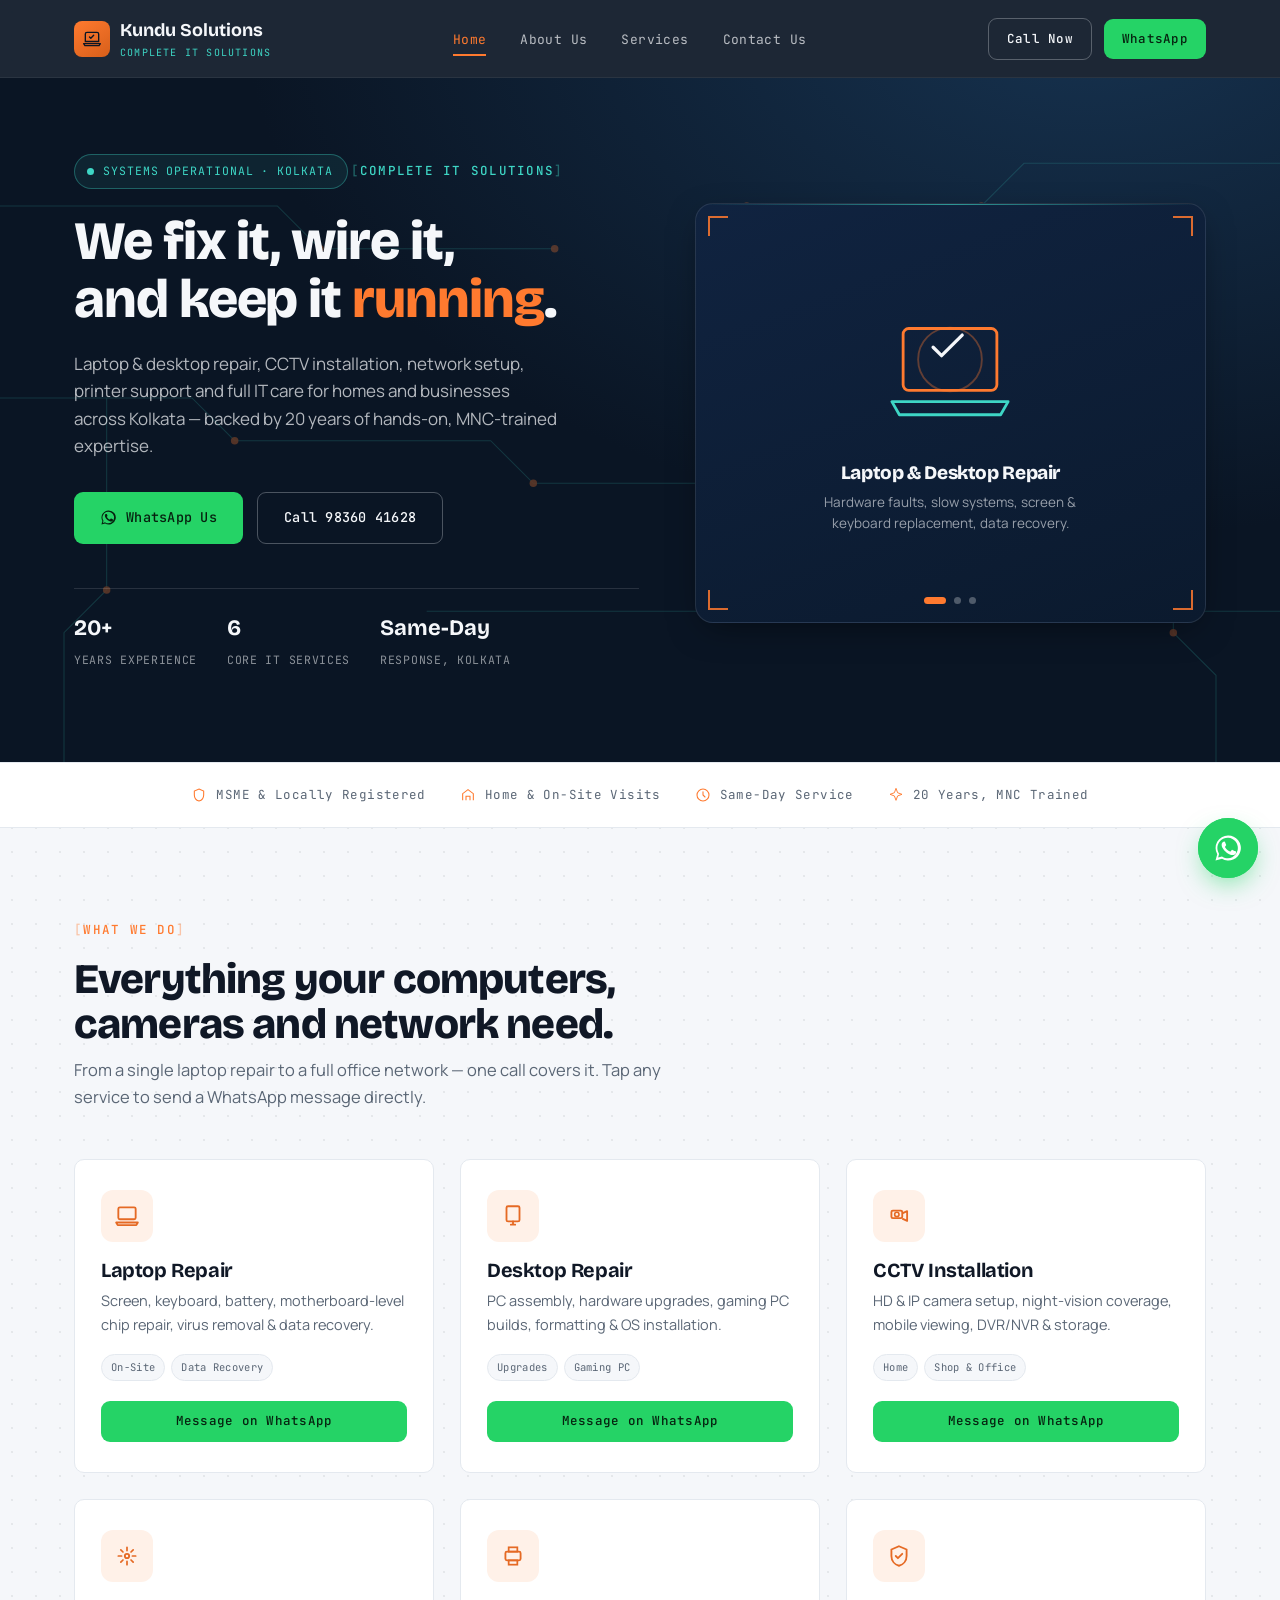
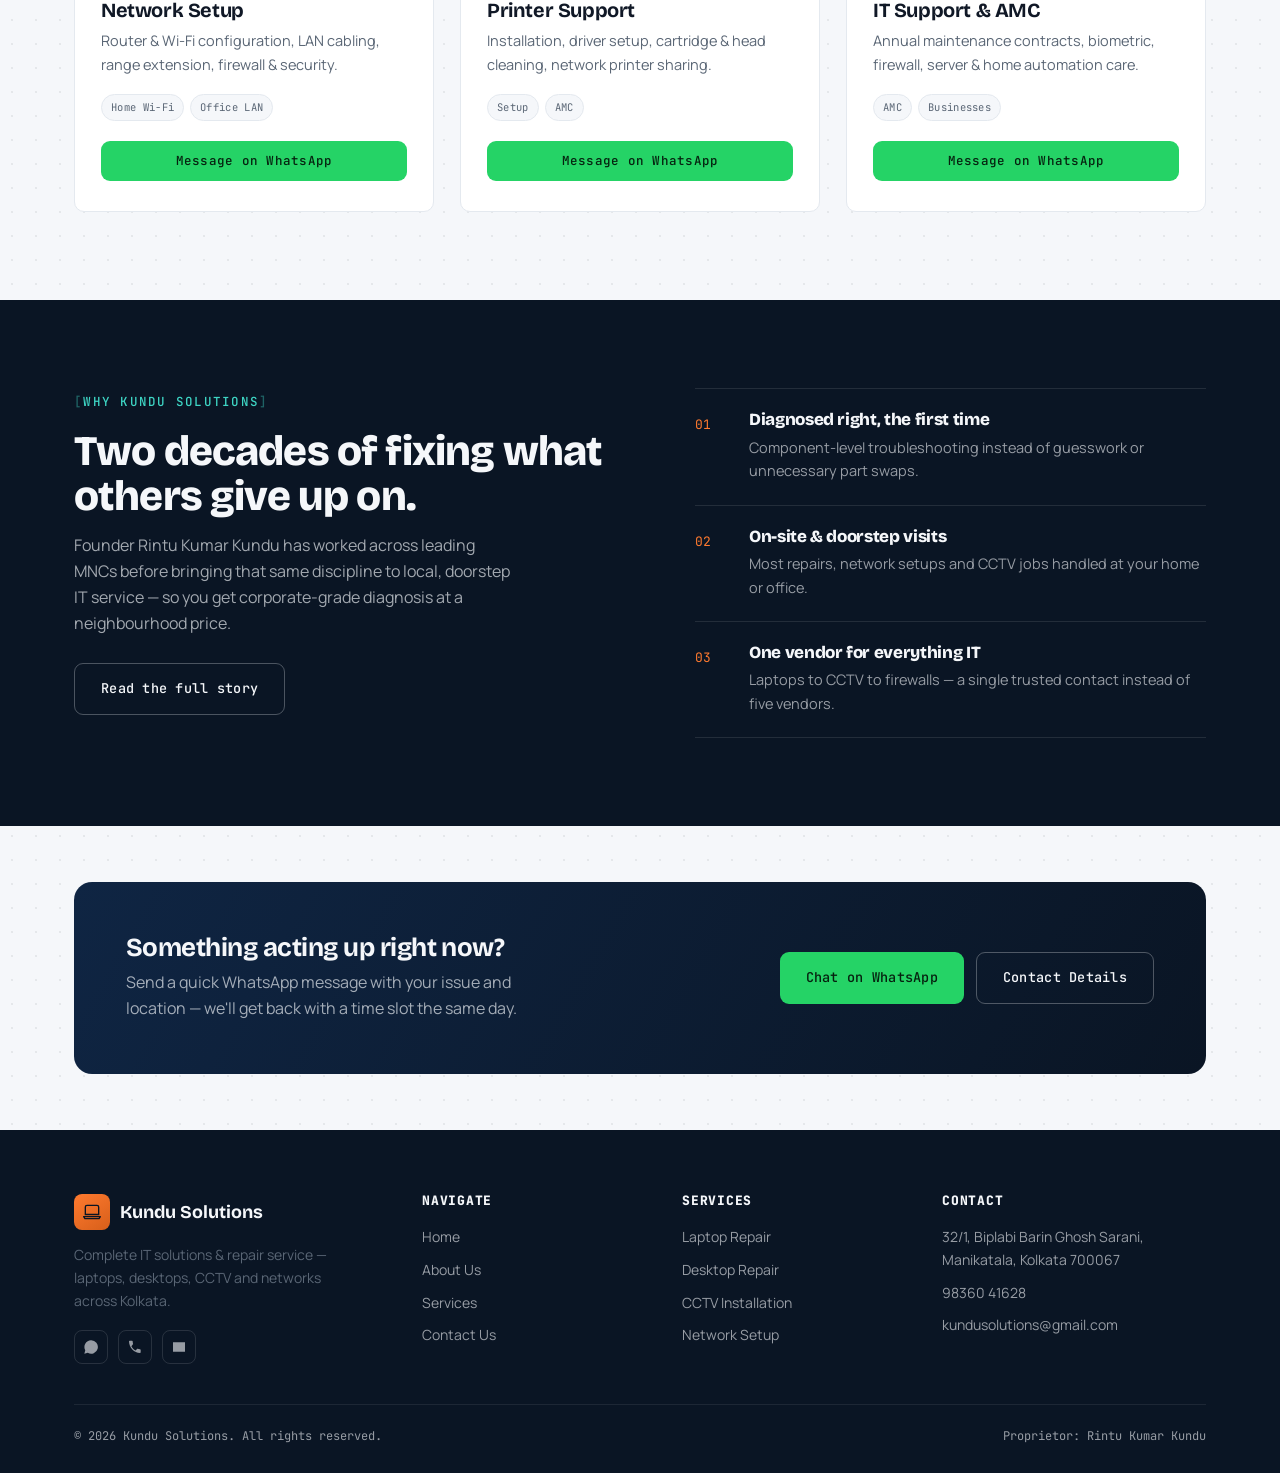
==== index.html @ 525bc34c "initial upload" ====
<!DOCTYPE html>
<html lang="en">
<head>
<meta charset="UTF-8">
<meta name="viewport" content="width=device-width, initial-scale=1.0">
<title>Kundu Solutions — Laptop, Desktop, CCTV &amp; Network Repair, Kolkata</title>
<meta name="description" content="Kundu Solutions, Kolkata — laptop &amp; desktop repair, CCTV installation, network setup, printer support and complete IT solutions. 20+ years of hands-on experience. Call or WhatsApp for same-day service.">
<link rel="preconnect" href="https://fonts.googleapis.com">
<link rel="preconnect" href="https://fonts.gstatic.com" crossorigin>
<link href="https://fonts.googleapis.com/css2?family=Bricolage+Grotesque:opsz,wght@12..96,500;12..96,600;12..96,700;12..96,800&family=Manrope:wght@400;500;600;700&family=JetBrains+Mono:wght@400;500;600&display=swap" rel="stylesheet">
<link rel="stylesheet" href="css/style.css">
</head>
<body>

<!-- ===================== HEADER ===================== -->
<header class="site-header">
  <nav class="nav container">
    <a href="index.html" class="brand">
      <span class="brand-mark">
        <svg viewBox="0 0 24 24" fill="none" xmlns="http://www.w3.org/2000/svg"><path d="M4 6a2 2 0 0 1 2-2h12a2 2 0 0 1 2 2v9H4V6Z" stroke="#0A1524" stroke-width="1.6"/><path d="M2 17.5h20L20.5 20H3.5L2 17.5Z" stroke="#0A1524" stroke-width="1.6" stroke-linejoin="round"/><path d="M9 9.5l1.6 1.6L14 7.5" stroke="#0A1524" stroke-width="1.6" stroke-linecap="round" stroke-linejoin="round"/></svg>
      </span>
      <span>Kundu Solutions<small>Complete IT Solutions</small></span>
    </a>
    <ul class="nav-links">
      <li><a href="index.html" class="active">Home</a></li>
      <li><a href="about.html">About Us</a></li>
      <li><a href="services.html">Services</a></li>
      <li><a href="contact.html">Contact Us</a></li>
    </ul>
    <div class="nav-cta">
      <a href="tel:+919836041628" class="btn btn-ghost btn-sm">Call Now</a>
      <a href="https://wa.me/919836041628?text=Hi%20Kundu%20Solutions%2C%20I%20found%20your%20website%20and%20need%20some%20help." class="btn btn-whatsapp btn-sm" target="_blank" rel="noopener">WhatsApp</a>
      <button class="nav-toggle" aria-label="Toggle menu"><span></span></button>
    </div>
  </nav>
</header>

<!-- ===================== HERO ===================== -->
<section class="hero">
  <svg class="circuit-bg" viewBox="0 0 1200 700" preserveAspectRatio="xMidYMid slice" xmlns="http://www.w3.org/2000/svg">
    <g stroke="#3ED6C5" stroke-width="1" fill="none" opacity="0.5">
      <path d="M0 120 H260 L300 160 H520"/>
      <path d="M0 300 H180 L220 340 H460 L500 380 H900"/>
      <path d="M1200 80 H960 L920 120 H700"/>
      <path d="M1200 500 H1000 L960 460 H700 L660 500 H400"/>
      <path d="M60 700 V520 L100 480 V300"/>
      <path d="M1140 700 V560 L1100 520 V420"/>
    </g>
    <g fill="#FF7A2F" opacity="0.85">
      <circle cx="300" cy="160" r="3.5"/><circle cx="520" cy="160" r="3.5"/>
      <circle cx="220" cy="340" r="3.5"/><circle cx="500" cy="380" r="3.5"/>
      <circle cx="920" cy="120" r="3.5"/><circle cx="700" cy="120" r="3.5"/>
      <circle cx="960" cy="460" r="3.5"/><circle cx="660" cy="500" r="3.5"/>
      <circle cx="100" cy="480" r="3.5"/><circle cx="1100" cy="520" r="3.5"/>
    </g>
  </svg>

  <div class="container hero-grid">
    <div>
      <div class="status-pill"><span class="status-dot"></span>Systems Operational · Kolkata</div>
      <div class="eyebrow on-dark">Complete IT Solutions</div>
      <h1>We fix it, wire it,<br>and keep it <span>running</span>.</h1>
      <p class="hero-sub">Laptop &amp; desktop repair, CCTV installation, network setup, printer support and full IT care for homes and businesses across Kolkata — backed by 20 years of hands-on, MNC-trained expertise.</p>
      <div class="hero-actions">
        <a href="https://wa.me/919836041628?text=Hi%20Kundu%20Solutions%2C%20I%20need%20help%20with%20a%20repair%2Fservice." class="btn btn-whatsapp" target="_blank" rel="noopener">
          <svg viewBox="0 0 24 24" fill="currentColor"><path d="M17.5 14.4c-.3-.1-1.7-.8-1.9-.9-.3-.1-.4-.1-.6.1-.2.3-.7.9-.8 1-.1.2-.3.2-.6.1-.3-.1-1.2-.4-2.3-1.4-.9-.8-1.4-1.7-1.6-2-.2-.3 0-.5.1-.6.1-.1.3-.3.4-.5.1-.1.2-.3.3-.4.1-.2 0-.4 0-.5 0-.1-.6-1.5-.8-2-.2-.5-.4-.4-.6-.4h-.5c-.2 0-.5.1-.7.3-.3.3-1 1-1 2.4s1 2.8 1.2 3c.1.2 2 3.1 4.9 4.3.7.3 1.2.5 1.6.6.7.2 1.3.2 1.8.1.5-.1 1.7-.7 1.9-1.4.2-.7.2-1.2.2-1.4-.1-.1-.3-.2-.5-.3Z"/><path d="M12 2a10 10 0 0 0-8.6 15L2 22l5.2-1.4A10 10 0 1 0 12 2Zm0 18.2c-1.6 0-3.2-.4-4.5-1.2l-.3-.2-3.1.8.8-3-.2-.3A8.2 8.2 0 1 1 12 20.2Z"/></svg>
          WhatsApp Us
        </a>
        <a href="tel:+919836041628" class="btn btn-ghost">Call 98360 41628</a>
      </div>
      <div class="trust-strip">
        <div class="trust-item"><b>20+</b><span>Years Experience</span></div>
        <div class="trust-item"><b>6</b><span>Core IT Services</span></div>
        <div class="trust-item"><b>Same-Day</b><span>Response, Kolkata</span></div>
      </div>
    </div>

    <div class="hero-visual">
      <div class="carousel bracket-frame">
        <span class="corner corner-tl"></span>
        <span class="corner corner-tr"></span>
        <span class="corner corner-bl"></span>
        <span class="corner corner-br"></span>
        <div class="scan-line"></div>
        <div class="carousel-slide is-active">
          <svg class="slide-icon" viewBox="0 0 160 160" fill="none" xmlns="http://www.w3.org/2000/svg">
            <rect x="30" y="40" width="100" height="66" rx="6" stroke="#FF7A2F" stroke-width="3"/>
            <path d="M18 118h124l-8 14H26l-8-14Z" stroke="#3ED6C5" stroke-width="3" stroke-linejoin="round"/>
            <path d="M62 60l9 9 22-22" stroke="#F5F7FA" stroke-width="3.5" stroke-linecap="round" stroke-linejoin="round"/>
            <circle cx="80" cy="73" r="34" stroke="#FF7A2F" stroke-width="2" opacity="0.35"/>
          </svg>
          <h4>Laptop &amp; Desktop Repair</h4>
          <p>Hardware faults, slow systems, screen &amp; keyboard replacement, data recovery.</p>
        </div>
        <div class="carousel-slide">
          <svg class="slide-icon" viewBox="0 0 160 160" fill="none" xmlns="http://www.w3.org/2000/svg">
            <rect x="26" y="52" width="64" height="44" rx="7" stroke="#FF7A2F" stroke-width="3"/>
            <circle cx="58" cy="74" r="13" stroke="#F5F7FA" stroke-width="3"/>
            <circle cx="58" cy="74" r="4" fill="#3ED6C5"/>
            <rect x="90" y="62" width="10" height="24" rx="2" stroke="#FF7A2F" stroke-width="2.5"/>
            <path d="M100 66l24-10v36l-24-10" stroke="#3ED6C5" stroke-width="3" stroke-linejoin="round"/>
            <path d="M40 52V42a8 8 0 0 1 8-8h8" stroke="#F5F7FA" stroke-width="2.5" stroke-linecap="round"/>
          </svg>
          <h4>CCTV Installation</h4>
          <p>HD camera setup, remote mobile viewing, DVR/NVR configuration &amp; maintenance.</p>
        </div>
        <div class="carousel-slide">
          <svg class="slide-icon" viewBox="0 0 160 160" fill="none" xmlns="http://www.w3.org/2000/svg">
            <circle cx="80" cy="46" r="10" stroke="#FF7A2F" stroke-width="3"/>
            <circle cx="40" cy="106" r="10" stroke="#3ED6C5" stroke-width="3"/>
            <circle cx="120" cy="106" r="10" stroke="#3ED6C5" stroke-width="3"/>
            <path d="M80 56v20M80 76l-40 20M80 76l40 20" stroke="#F5F7FA" stroke-width="3" stroke-linecap="round"/>
            <path d="M64 46h-8a8 8 0 0 0-8 8v0" stroke="#FF7A2F" stroke-width="2" opacity="0.5" stroke-linecap="round"/>
          </svg>
          <h4>Network &amp; IT Support</h4>
          <p>Router &amp; Wi-Fi setup, LAN cabling, firewall, printer support and full AMC care.</p>
        </div>
        <div class="carousel-dots">
          <button class="is-active" aria-label="Slide 1"></button>
          <button aria-label="Slide 2"></button>
          <button aria-label="Slide 3"></button>
        </div>
      </div>
    </div>
  </div>
</section>

<!-- ===================== TRUST STRIP ===================== -->
<div class="strip">
  <div class="container">
    <div class="strip-item"><svg viewBox="0 0 24 24" fill="none"><path d="M12 3l7 3v6c0 4.5-3 8-7 9-4-1-7-4.5-7-9V6l7-3Z" stroke="currentColor" stroke-width="1.6"/></svg>MSME &amp; Locally Registered</div>
    <div class="strip-item"><svg viewBox="0 0 24 24" fill="none"><path d="M4 20V10l8-6 8 6v10" stroke="currentColor" stroke-width="1.6"/><path d="M9 20v-6h6v6" stroke="currentColor" stroke-width="1.6"/></svg>Home &amp; On-Site Visits</div>
    <div class="strip-item"><svg viewBox="0 0 24 24" fill="none"><circle cx="12" cy="12" r="9" stroke="currentColor" stroke-width="1.6"/><path d="M12 7v5l3 3" stroke="currentColor" stroke-width="1.6" stroke-linecap="round"/></svg>Same-Day Service</div>
    <div class="strip-item"><svg viewBox="0 0 24 24" fill="none"><path d="M12 2l2.4 6.6L21 11l-6.6 2.4L12 20l-2.4-6.6L3 11l6.6-2.4L12 2Z" stroke="currentColor" stroke-width="1.4"/></svg>20 Years, MNC Trained</div>
  </div>
</div>

<!-- ===================== SERVICES OVERVIEW ===================== -->
<section class="section">
  <div class="container">
    <div class="section-head">
      <div class="eyebrow">What We Do</div>
      <h2>Everything your computers, cameras and network need.</h2>
      <p>From a single laptop repair to a full office network — one call covers it. Tap any service to send a WhatsApp message directly.</p>
    </div>

    <div class="grid-3">
      <div class="service-card reveal">
        <div class="service-icon">
          <svg viewBox="0 0 24 24" fill="none"><rect x="4" y="4" width="16" height="11" rx="1.4" stroke="currentColor" stroke-width="1.7"/><path d="M2 18h20l-1.4 2.4H3.4L2 18Z" stroke="currentColor" stroke-width="1.7" stroke-linejoin="round"/></svg>
        </div>
        <h3>Laptop Repair</h3>
        <p>Screen, keyboard, battery, motherboard-level chip repair, virus removal &amp; data recovery.</p>
        <div class="tag-row"><span class="tag">On-Site</span><span class="tag">Data Recovery</span></div>
        <a href="https://wa.me/919836041628?text=Hi%2C%20I%20need%20laptop%20repair%20service." class="btn btn-whatsapp btn-sm btn-block" target="_blank" rel="noopener">Message on WhatsApp</a>
      </div>

      <div class="service-card reveal">
        <div class="service-icon">
          <svg viewBox="0 0 24 24" fill="none"><rect x="6" y="3" width="12" height="14" rx="1.4" stroke="currentColor" stroke-width="1.7"/><path d="M10 20h4M12 17v3" stroke="currentColor" stroke-width="1.7" stroke-linecap="round"/></svg>
        </div>
        <h3>Desktop Repair</h3>
        <p>PC assembly, hardware upgrades, gaming PC builds, formatting &amp; OS installation.</p>
        <div class="tag-row"><span class="tag">Upgrades</span><span class="tag">Gaming PC</span></div>
        <a href="https://wa.me/919836041628?text=Hi%2C%20I%20need%20desktop%20%2F%20PC%20repair%20service." class="btn btn-whatsapp btn-sm btn-block" target="_blank" rel="noopener">Message on WhatsApp</a>
      </div>

      <div class="service-card reveal">
        <div class="service-icon">
          <svg viewBox="0 0 24 24" fill="none"><rect x="5" y="7" width="10" height="7" rx="1.3" stroke="currentColor" stroke-width="1.7"/><circle cx="10" cy="10.5" r="2" stroke="currentColor" stroke-width="1.5"/><path d="M15 9.5l4.5-2v9l-4.5-2" stroke="currentColor" stroke-width="1.7" stroke-linejoin="round"/></svg>
        </div>
        <h3>CCTV Installation</h3>
        <p>HD &amp; IP camera setup, night-vision coverage, mobile viewing, DVR/NVR &amp; storage.</p>
        <div class="tag-row"><span class="tag">Home</span><span class="tag">Shop &amp; Office</span></div>
        <a href="https://wa.me/919836041628?text=Hi%2C%20I%20need%20CCTV%20installation%20service." class="btn btn-whatsapp btn-sm btn-block" target="_blank" rel="noopener">Message on WhatsApp</a>
      </div>

      <div class="service-card reveal">
        <div class="service-icon">
          <svg viewBox="0 0 24 24" fill="none"><circle cx="12" cy="12" r="2" stroke="currentColor" stroke-width="1.7"/><path d="M12 4v3M12 17v3M4 12h3M17 12h3M6.3 6.3l2 2M15.7 15.7l2 2M6.3 17.7l2-2M15.7 8.3l2-2" stroke="currentColor" stroke-width="1.6" stroke-linecap="round"/></svg>
        </div>
        <h3>Network Setup</h3>
        <p>Router &amp; Wi-Fi configuration, LAN cabling, range extension, firewall &amp; security.</p>
        <div class="tag-row"><span class="tag">Home Wi-Fi</span><span class="tag">Office LAN</span></div>
        <a href="https://wa.me/919836041628?text=Hi%2C%20I%20need%20network%20%2F%20Wi-Fi%20setup%20service." class="btn btn-whatsapp btn-sm btn-block" target="_blank" rel="noopener">Message on WhatsApp</a>
      </div>

      <div class="service-card reveal">
        <div class="service-icon">
          <svg viewBox="0 0 24 24" fill="none"><rect x="5" y="8" width="14" height="8" rx="1.4" stroke="currentColor" stroke-width="1.7"/><rect x="8" y="4" width="8" height="4" stroke="currentColor" stroke-width="1.6"/><rect x="8" y="16" width="8" height="4" stroke="currentColor" stroke-width="1.6"/></svg>
        </div>
        <h3>Printer Support</h3>
        <p>Installation, driver setup, cartridge &amp; head cleaning, network printer sharing.</p>
        <div class="tag-row"><span class="tag">Setup</span><span class="tag">AMC</span></div>
        <a href="https://wa.me/919836041628?text=Hi%2C%20I%20need%20printer%20support." class="btn btn-whatsapp btn-sm btn-block" target="_blank" rel="noopener">Message on WhatsApp</a>
      </div>

      <div class="service-card reveal">
        <div class="service-icon">
          <svg viewBox="0 0 24 24" fill="none"><path d="M12 3l7 3v6c0 4.5-3 8-7 9-4-1-7-4.5-7-9V6l7-3Z" stroke="currentColor" stroke-width="1.7"/><path d="M9 12l2 2 4-4" stroke="currentColor" stroke-width="1.7" stroke-linecap="round" stroke-linejoin="round"/></svg>
        </div>
        <h3>IT Support &amp; AMC</h3>
        <p>Annual maintenance contracts, biometric, firewall, server &amp; home automation care.</p>
        <div class="tag-row"><span class="tag">AMC</span><span class="tag">Businesses</span></div>
        <a href="https://wa.me/919836041628?text=Hi%2C%20I%20want%20to%20know%20more%20about%20IT%20support%20%2F%20AMC%20plans." class="btn btn-whatsapp btn-sm btn-block" target="_blank" rel="noopener">Message on WhatsApp</a>
      </div>
    </div>
  </div>
</section>

<!-- ===================== WHY CHOOSE US ===================== -->
<section class="section band-dark">
  <div class="container">
    <div class="hero-grid" style="align-items:flex-start;">
      <div>
        <div class="eyebrow on-dark">Why Kundu Solutions</div>
        <h2>Two decades of fixing what others give up on.</h2>
        <p style="color:rgba(245,247,250,.65);margin-top:14px;max-width:440px;">Founder Rintu Kumar Kundu has worked across leading MNCs before bringing that same discipline to local, doorstep IT service — so you get corporate-grade diagnosis at a neighbourhood price.</p>
        <a href="about.html" class="btn btn-ghost" style="margin-top:26px;">Read the full story</a>
      </div>
      <div>
        <div class="feature-row reveal">
          <div class="feature-num">01</div>
          <div><h4>Diagnosed right, the first time</h4><p>Component-level troubleshooting instead of guesswork or unnecessary part swaps.</p></div>
        </div>
        <div class="feature-row reveal">
          <div class="feature-num">02</div>
          <div><h4>On-site &amp; doorstep visits</h4><p>Most repairs, network setups and CCTV jobs handled at your home or office.</p></div>
        </div>
        <div class="feature-row reveal">
          <div class="feature-num">03</div>
          <div><h4>One vendor for everything IT</h4><p>Laptops to CCTV to firewalls — a single trusted contact instead of five vendors.</p></div>
        </div>
      </div>
    </div>
  </div>
</section>

<!-- ===================== CTA BANNER ===================== -->
<section class="section-tight">
  <div class="container">
    <div class="cta-banner reveal">
      <div>
        <h3>Something acting up right now?</h3>
        <p>Send a quick WhatsApp message with your issue and location — we'll get back with a time slot the same day.</p>
      </div>
      <div class="cta-actions">
        <a href="https://wa.me/919836041628?text=Hi%20Kundu%20Solutions%2C%20I%20need%20help%20with%20a%20repair%2Fservice." class="btn btn-whatsapp" target="_blank" rel="noopener">Chat on WhatsApp</a>
        <a href="contact.html" class="btn btn-outline" style="color:#F5F7FA;border-color:rgba(255,255,255,0.28);">Contact Details</a>
      </div>
    </div>
  </div>
</section>

<!-- ===================== FOOTER ===================== -->
<footer class="site-footer">
  <div class="container">
    <div class="footer-grid">
      <div class="footer-brand">
        <div class="brand">
          <span class="brand-mark">
            <svg viewBox="0 0 24 24" fill="none"><path d="M4 6a2 2 0 0 1 2-2h12a2 2 0 0 1 2 2v9H4V6Z" stroke="#0A1524" stroke-width="1.6"/><path d="M2 17.5h20L20.5 20H3.5L2 17.5Z" stroke="#0A1524" stroke-width="1.6" stroke-linejoin="round"/></svg>
          </span>
          <span style="color:#F5F7FA;">Kundu Solutions</span>
        </div>
        <p>Complete IT solutions &amp; repair service — laptops, desktops, CCTV and networks across Kolkata.</p>
        <div class="social-row">
          <a href="https://wa.me/919836041628" target="_blank" rel="noopener" aria-label="WhatsApp"><svg viewBox="0 0 24 24" fill="currentColor"><path d="M12 2a10 10 0 0 0-8.6 15L2 22l5.2-1.4A10 10 0 1 0 12 2Z"/></svg></a>
          <a href="tel:+919836041628" aria-label="Call"><svg viewBox="0 0 24 24" fill="currentColor"><path d="M6.6 10.8c1.4 2.7 3.6 4.9 6.3 6.3l2.1-2.1c.3-.3.7-.4 1-.2 1.1.4 2.3.6 3.5.6.6 0 1 .4 1 1V20c0 .6-.4 1-1 1C10.9 21 3 13.1 3 3.5c0-.6.4-1 1-1H7.5c.6 0 1 .4 1 1 0 1.2.2 2.4.6 3.5.1.4 0 .8-.2 1L6.6 10.8Z"/></svg></a>
          <a href="mailto:kundusolutions@gmail.com" aria-label="Email"><svg viewBox="0 0 24 24" fill="currentColor"><path d="M3 5h18v14H3V5Zm2 2v.01L12 12l7-4.99V7l-7 5-7-5Z"/></svg></a>
        </div>
      </div>
      <div>
        <h4>Navigate</h4>
        <ul>
          <li><a href="index.html">Home</a></li>
          <li><a href="about.html">About Us</a></li>
          <li><a href="services.html">Services</a></li>
          <li><a href="contact.html">Contact Us</a></li>
        </ul>
      </div>
      <div>
        <h4>Services</h4>
        <ul>
          <li><a href="services.html#laptop">Laptop Repair</a></li>
          <li><a href="services.html#desktop">Desktop Repair</a></li>
          <li><a href="services.html#cctv">CCTV Installation</a></li>
          <li><a href="services.html#network">Network Setup</a></li>
        </ul>
      </div>
      <div>
        <h4>Contact</h4>
        <ul>
          <li>32/1, Biplabi Barin Ghosh Sarani, Manikatala, Kolkata 700067</li>
          <li><a href="tel:+919836041628">98360 41628</a></li>
          <li><a href="mailto:kundusolutions@gmail.com">kundusolutions@gmail.com</a></li>
        </ul>
      </div>
    </div>
    <div class="footer-bottom">
      <span>&copy; <span id="year"></span> Kundu Solutions. All rights reserved.</span>
      <span>Proprietor: Rintu Kumar Kundu</span>
    </div>
  </div>
</footer>

<!-- ===================== WHATSAPP FLOATING BUBBLE ===================== -->
<a href="https://wa.me/919836041628?text=Hi%20Kundu%20Solutions%2C%20I%20need%20help." class="wa-float" target="_blank" rel="noopener" aria-label="Chat on WhatsApp">
  <span class="wa-tooltip">Chat with us</span>
  <svg viewBox="0 0 24 24" fill="currentColor"><path d="M12 2a10 10 0 0 0-8.6 15L2 22l5.2-1.4A10 10 0 1 0 12 2Zm0 18.2c-1.6 0-3.2-.4-4.5-1.2l-.3-.2-3.1.8.8-3-.2-.3A8.2 8.2 0 1 1 12 20.2Z"/><path d="M17.5 14.4c-.3-.1-1.7-.8-1.9-.9-.3-.1-.4-.1-.6.1-.2.3-.7.9-.8 1-.1.2-.3.2-.6.1-.3-.1-1.2-.4-2.3-1.4-.9-.8-1.4-1.7-1.6-2-.2-.3 0-.5.1-.6.1-.1.3-.3.4-.5.1-.1.2-.3.3-.4.1-.2 0-.4 0-.5 0-.1-.6-1.5-.8-2-.2-.5-.4-.4-.6-.4h-.5c-.2 0-.5.1-.7.3-.3.3-1 1-1 2.4s1 2.8 1.2 3c.1.2 2 3.1 4.9 4.3.7.3 1.2.5 1.6.6.7.2 1.3.2 1.8.1.5-.1 1.7-.7 1.9-1.4.2-.7.2-1.2.2-1.4-.1-.1-.3-.2-.5-.3Z"/></svg>
</a>

<script src="js/main.js"></script>
</body>
</html>
---- css/style.css ----
/* ==========================================================================
   KUNDU SOLUTIONS — Design tokens
   ========================================================================== */
:root{
  --ink-navy:#0A1524;
  --deep-blue:#0F2543;
  --signal-orange:#FF7A2F;
  --signal-orange-dim:#E56A24;
  --circuit-teal:#3ED6C5;
  --paper:#F5F7FA;
  --paper-card:#FFFFFF;
  --slate:#5A6675;
  --slate-dark:#101826;
  --line:#E4E9EF;
  --line-dark:#22354F;

  --font-display:'Bricolage Grotesque', sans-serif;
  --font-body:'Manrope', sans-serif;
  --font-mono:'JetBrains Mono', monospace;

  --radius-sm:5px;
  --radius-md:10px;
  --radius-lg:18px;
  --container:1180px;
  --shadow-card:0 10px 30px -12px rgba(10,21,36,0.18);
  --shadow-card-dark:0 10px 34px -10px rgba(0,0,0,0.5);
}

*,*::before,*::after{box-sizing:border-box;margin:0;padding:0;}
html{scroll-behavior:smooth;}
body{
  font-family:var(--font-body);
  color:var(--slate-dark);
  background-color:var(--paper);
  background-image:radial-gradient(circle, rgba(10,21,36,0.07) 1px, transparent 1px);
  background-size:24px 24px;
  line-height:1.62;
  -webkit-font-smoothing:antialiased;
  overflow-x:hidden;
}
img{max-width:100%;display:block;}
a{color:inherit;text-decoration:none;}
ul{list-style:none;}
button{font:inherit;cursor:pointer;border:none;background:none;}
svg{display:block;}

.container{
  width:100%;
  max-width:var(--container);
  margin:0 auto;
  padding:0 24px;
}

.eyebrow{
  font-family:var(--font-mono);
  font-size:12.5px;
  font-weight:500;
  letter-spacing:0.1em;
  text-transform:uppercase;
  color:var(--signal-orange);
  display:inline-flex;
  align-items:center;
  margin-bottom:16px;
}
.eyebrow::before{content:"[ ";opacity:0.4;}
.eyebrow::after{content:" ]";opacity:0.4;}
.eyebrow.on-dark{color:var(--circuit-teal);}

/* ---------- Diagnostic signature: status pill ---------- */
.status-pill{
  display:inline-flex;align-items:center;gap:9px;
  font-family:var(--font-mono);
  font-size:11.5px;
  letter-spacing:0.08em;
  text-transform:uppercase;
  color:var(--circuit-teal);
  background:rgba(62,214,197,0.08);
  border:1px solid rgba(62,214,197,0.35);
  padding:7px 14px 7px 12px;
  border-radius:30px;
  margin-bottom:24px;
}
.status-dot{
  width:7px;height:7px;border-radius:50%;
  background:var(--circuit-teal);
  animation:status-pulse 1.8s infinite;
  flex-shrink:0;
}
@keyframes status-pulse{
  0%{box-shadow:0 0 0 0 rgba(62,214,197,0.55);}
  70%{box-shadow:0 0 0 8px rgba(62,214,197,0);}
  100%{box-shadow:0 0 0 0 rgba(62,214,197,0);}
}

/* ---------- Diagnostic signature: corner-bracket frame ---------- */
.bracket-frame{position:relative;}
.bracket-frame .corner{
  position:absolute;width:20px;height:20px;
  border-color:var(--signal-orange);
  z-index:4;pointer-events:none;
  opacity:0.85;
}
.corner-tl{top:12px;left:12px;border-top:2px solid;border-left:2px solid;}
.corner-tr{top:12px;right:12px;border-top:2px solid;border-right:2px solid;}
.corner-bl{bottom:12px;left:12px;border-bottom:2px solid;border-left:2px solid;}
.corner-br{bottom:12px;right:12px;border-bottom:2px solid;border-right:2px solid;}

/* ---------- Diagnostic signature: scan line ---------- */
.scan-line{
  position:absolute;left:0;right:0;height:1px;top:0;
  background:linear-gradient(90deg, transparent, rgba(62,214,197,0.65), transparent);
  animation:scan-move 5s linear infinite;
  pointer-events:none;z-index:3;
}
@keyframes scan-move{
  0%{top:4%;opacity:0;}
  8%{opacity:1;}
  92%{opacity:1;}
  100%{top:96%;opacity:0;}
}

h1,h2,h3,h4{
  font-family:var(--font-display);
  font-weight:800;
  line-height:1.08;
  letter-spacing:-0.02em;
  color:var(--slate-dark);
}
h2{font-size:clamp(28px,4vw,42px);}
h3{font-size:20px;font-weight:700;}
p{color:var(--slate);}

.section{padding:88px 0;}
.section-tight{padding:56px 0;}
.section-head{max-width:640px;margin-bottom:48px;}
.section-head p{font-size:16.5px;margin-top:10px;}

/* ---------- Buttons ---------- */
.btn{
  display:inline-flex;
  align-items:center;
  justify-content:center;
  gap:9px;
  padding:14px 26px;
  border-radius:9px;
  font-family:var(--font-mono);
  font-size:13.5px;
  font-weight:500;
  letter-spacing:0.02em;
  transition:transform .18s ease, box-shadow .18s ease, background .18s ease, border-color .18s ease;
  white-space:nowrap;
}
.btn svg{width:17px;height:17px;flex-shrink:0;}
.btn-primary{
  background:var(--signal-orange);
  color:#0A1524;
}
.btn-primary:hover{transform:translateY(-2px);box-shadow:0 10px 22px -8px rgba(255,122,47,0.55);}
.btn-whatsapp{
  background:#25D366;
  color:#06210F;
}
.btn-whatsapp:hover{transform:translateY(-2px);box-shadow:0 10px 22px -8px rgba(37,211,102,0.5);}
.btn-ghost{
  background:transparent;
  color:var(--paper);
  border:1px solid rgba(245,247,250,0.28);
}
.btn-ghost:hover{border-color:var(--circuit-teal);color:var(--circuit-teal);}
.btn-outline{
  background:transparent;
  border:1px solid var(--line-dark);
  color:var(--slate-dark);
}
.btn-outline:hover{border-color:var(--signal-orange);color:var(--signal-orange-dim);}
.btn-block{width:100%;}
.btn-sm{padding:10px 18px;font-size:12.5px;}

/* ---------- Nav ---------- */
.site-header{
  position:sticky;top:0;z-index:60;
  background:rgba(10,21,36,0.92);
  backdrop-filter:blur(10px);
  border-bottom:1px solid rgba(255,255,255,0.06);
}
.nav{
  display:flex;align-items:center;justify-content:space-between;
  padding:16px 24px;
}
.brand{
  display:flex;align-items:center;gap:10px;
  font-family:var(--font-display);
  color:var(--paper);
  font-size:18px;
  font-weight:700;
}
.brand-mark{
  width:36px;height:36px;
  border-radius:8px;
  background:linear-gradient(145deg, var(--signal-orange), #d75f1a);
  display:flex;align-items:center;justify-content:center;
  flex-shrink:0;
}
.brand-mark svg{width:20px;height:20px;}
.brand small{
  display:block;font-family:var(--font-mono);font-weight:400;
  font-size:10px;letter-spacing:0.12em;color:var(--circuit-teal);
  text-transform:uppercase;
}
.nav-links{
  display:flex;align-items:center;gap:34px;
}
.nav-links a{
  font-family:var(--font-mono);
  font-size:13px;
  letter-spacing:0.03em;
  color:rgba(245,247,250,0.72);
  position:relative;
  padding:6px 0;
  transition:color .15s ease;
}
.nav-links a:hover{color:var(--paper);}
.nav-links a.active{color:var(--signal-orange);}
.nav-links a.active::after{
  content:"";position:absolute;left:0;right:0;bottom:-2px;height:2px;background:var(--signal-orange);
}
.nav-cta{display:flex;align-items:center;gap:12px;}
.nav-toggle{
  display:none;
  width:40px;height:40px;
  align-items:center;justify-content:center;
  border-radius:8px;
  border:1px solid rgba(255,255,255,0.14);
}
.nav-toggle span{
  display:block;width:18px;height:2px;background:var(--paper);position:relative;
}
.nav-toggle span::before,.nav-toggle span::after{
  content:"";position:absolute;left:0;width:18px;height:2px;background:var(--paper);transition:transform .2s ease;
}
.nav-toggle span::before{top:-6px;}
.nav-toggle span::after{top:6px;}
.nav-toggle.is-open span{background:transparent;}
.nav-toggle.is-open span::before{transform:translateY(6px) rotate(45deg);}
.nav-toggle.is-open span::after{transform:translateY(-6px) rotate(-45deg);}

/* ---------- Hero ---------- */
.hero{
  position:relative;
  background:radial-gradient(120% 140% at 85% -10%, #16324f 0%, var(--ink-navy) 55%);
  color:var(--paper);
  overflow:hidden;
  padding:76px 0 90px;
}
.circuit-bg{
  position:absolute;inset:0;
  opacity:0.35;
  pointer-events:none;
}
.hero-grid{
  display:grid;
  grid-template-columns:1.05fr 0.95fr;
  gap:56px;
  align-items:center;
  position:relative;
  z-index:2;
}
.hero h1{
  color:var(--paper);
  font-size:clamp(34px,4.6vw,54px);
  margin-bottom:20px;
}
.hero h1 span{color:var(--signal-orange);}
.hero-sub{
  font-size:17px;
  color:rgba(245,247,250,0.72);
  max-width:490px;
  margin-bottom:32px;
}
.hero-actions{display:flex;gap:14px;flex-wrap:wrap;margin-bottom:44px;}
.trust-strip{
  display:flex;gap:30px;flex-wrap:wrap;
  border-top:1px solid rgba(255,255,255,0.12);
  padding-top:22px;
}
.trust-item{font-family:var(--font-mono);}
.trust-item b{
  display:block;color:var(--paper);font-size:22px;font-family:var(--font-display);
}
.trust-item span{font-size:11.5px;color:rgba(245,247,250,0.55);letter-spacing:0.06em;text-transform:uppercase;}

/* ---------- Hero visual / carousel ---------- */
.hero-visual{position:relative;height:420px;}
.carousel{
  position:relative;
  height:100%;
  border-radius:var(--radius-lg);
  border:1px solid rgba(255,255,255,0.1);
  background:linear-gradient(160deg, #102340, #0B1A2E);
  overflow:hidden;
  box-shadow:var(--shadow-card-dark);
}
.carousel-slide{
  position:absolute;inset:0;
  display:flex;flex-direction:column;align-items:center;justify-content:center;
  opacity:0;
  transform:translateX(24px);
  transition:opacity .7s ease, transform .7s ease;
  padding:30px;
  text-align:center;
}
.carousel-slide.is-active{opacity:1;transform:translateX(0);}
.carousel-slide .slide-icon{width:150px;height:150px;margin-bottom:22px;}
.carousel-slide h4{color:var(--paper);font-size:19px;margin-bottom:8px;}
.carousel-slide p{color:rgba(245,247,250,0.6);font-size:13.5px;max-width:300px;}
.carousel-dots{
  position:absolute;bottom:18px;left:0;right:0;
  display:flex;justify-content:center;gap:8px;z-index:3;
}
.carousel-dots button{
  width:7px;height:7px;border-radius:50%;
  background:rgba(255,255,255,0.28);
  transition:background .2s ease, width .2s ease;
}
.carousel-dots button.is-active{background:var(--signal-orange);width:22px;border-radius:4px;}

/* ---------- Circuit trace divider ---------- */
.trace-divider{
  width:100%;height:34px;
  margin:0 auto;
  max-width:var(--container);
  opacity:0.9;
}

/* ---------- Marquee / logo strip ---------- */
.strip{
  background:var(--paper-card);
  border-bottom:1px solid var(--line);
  border-top:1px solid var(--line);
  padding:22px 0;
}
.strip .container{
  display:flex;flex-wrap:wrap;gap:14px 34px;justify-content:center;align-items:center;
}
.strip-item{
  display:flex;align-items:center;gap:9px;
  font-family:var(--font-mono);font-size:12.5px;color:var(--slate);letter-spacing:0.03em;
}
.strip-item svg{width:16px;height:16px;color:var(--signal-orange);flex-shrink:0;}

/* ---------- Cards / grids ---------- */
.grid-3{display:grid;grid-template-columns:repeat(3,1fr);gap:26px;}
.grid-2{display:grid;grid-template-columns:repeat(2,1fr);gap:26px;}

.service-card{
  background:var(--paper-card);
  border:1px solid var(--line);
  border-radius:var(--radius-md);
  padding:30px 26px;
  position:relative;
  transition:transform .2s ease, box-shadow .2s ease, border-color .2s ease;
}
.service-card:hover{transform:translateY(-4px);box-shadow:var(--shadow-card);border-color:transparent;}
.service-icon{
  width:52px;height:52px;
  border-radius:12px;
  background:#FFF1E8;
  display:flex;align-items:center;justify-content:center;
  margin-bottom:18px;
}
.service-icon svg{width:26px;height:26px;color:var(--signal-orange-dim);}
.service-card h3{margin-bottom:8px;}
.service-card p{font-size:14.5px;margin-bottom:18px;}
.service-card .tag-row{display:flex;flex-wrap:wrap;gap:6px;margin-bottom:20px;}
.tag{
  font-family:var(--font-mono);
  font-size:10.5px;letter-spacing:0.03em;
  background:var(--paper);
  border:1px solid var(--line);
  color:var(--slate);
  padding:4px 9px;border-radius:20px;
}

/* ---------- Why / stats dark band ---------- */
.band-dark{
  background:var(--ink-navy);
  color:var(--paper);
  position:relative;
  overflow:hidden;
}
.band-dark h2{color:var(--paper);}
.band-dark .section-head p{color:rgba(245,247,250,0.62);}

.feature-row{
  display:flex;gap:20px;
  padding:22px 0;
  border-top:1px solid rgba(255,255,255,0.1);
}
.feature-row:last-child{border-bottom:1px solid rgba(255,255,255,0.1);}
.feature-num{
  font-family:var(--font-mono);
  color:var(--signal-orange);
  font-size:13px;
  padding-top:3px;
  width:34px;flex-shrink:0;
}
.feature-row h4{color:var(--paper);margin-bottom:6px;font-size:17px;}
.feature-row p{color:rgba(245,247,250,0.6);font-size:14.5px;}

/* ---------- CTA banner ---------- */
.cta-banner{
  background:linear-gradient(120deg, var(--deep-blue), var(--ink-navy));
  border-radius:var(--radius-lg);
  padding:52px;
  display:flex;
  align-items:center;
  justify-content:space-between;
  gap:30px;
  flex-wrap:wrap;
  color:var(--paper);
  position:relative;
  overflow:hidden;
}
.cta-banner h3{color:var(--paper);font-size:26px;max-width:440px;}
.cta-banner p{color:rgba(245,247,250,0.65);margin-top:8px;max-width:440px;}
.cta-actions{display:flex;gap:12px;flex-wrap:wrap;}

/* ---------- Footer ---------- */
.site-footer{
  background:var(--ink-navy);
  color:rgba(245,247,250,0.6);
  padding:64px 0 26px;
}
.footer-grid{
  display:grid;
  grid-template-columns:1.4fr 1fr 1fr 1.2fr;
  gap:40px;
  padding-bottom:40px;
  border-bottom:1px solid rgba(255,255,255,0.08);
}
.footer-grid h4{color:var(--paper);font-size:13px;font-family:var(--font-mono);letter-spacing:0.06em;text-transform:uppercase;margin-bottom:18px;}
.footer-grid ul li{margin-bottom:10px;font-size:14px;}
.footer-grid ul li a:hover{color:var(--signal-orange);}
.footer-brand p{font-size:14px;margin:14px 0 18px;max-width:280px;}
.footer-bottom{
  display:flex;justify-content:space-between;align-items:center;flex-wrap:wrap;gap:10px;
  padding-top:22px;font-family:var(--font-mono);font-size:12px;
}
.social-row{display:flex;gap:10px;}
.social-row a{
  width:34px;height:34px;border-radius:8px;border:1px solid rgba(255,255,255,0.12);
  display:flex;align-items:center;justify-content:center;
}
.social-row a:hover{border-color:var(--signal-orange);color:var(--signal-orange);}
.social-row svg{width:16px;height:16px;}

/* ---------- WhatsApp floating bubble ---------- */
.wa-float{
  position:fixed;
  right:22px;bottom:22px;
  z-index:100;
  width:60px;height:60px;
  border-radius:50%;
  background:#25D366;
  display:flex;align-items:center;justify-content:center;
  box-shadow:0 10px 26px -6px rgba(37,211,102,0.6);
  transition:transform .2s ease;
}
.wa-float:hover{transform:scale(1.07);}
.wa-float svg{width:30px;height:30px;color:#fff;}
.wa-float::before{
  content:"";
  position:absolute;inset:0;border-radius:50%;
  background:#25D366;
  animation:wa-pulse 2.2s ease-out infinite;
  z-index:-1;
}
@keyframes wa-pulse{
  0%{transform:scale(1);opacity:0.55;}
  100%{transform:scale(1.9);opacity:0;}
}
.wa-tooltip{
  position:absolute;right:70px;bottom:14px;
  background:var(--ink-navy);color:var(--paper);
  padding:8px 14px;border-radius:8px;
  font-family:var(--font-mono);font-size:12px;
  white-space:nowrap;
  opacity:0;transform:translateX(6px);
  transition:opacity .2s ease, transform .2s ease;
  pointer-events:none;
}
.wa-float:hover .wa-tooltip{opacity:1;transform:translateX(0);}

/* ---------- Page hero (inner pages) ---------- */
.page-hero{
  background:var(--ink-navy);
  color:var(--paper);
  padding:60px 0 54px;
  position:relative;
  overflow:hidden;
}
.page-hero h1{color:var(--paper);font-size:clamp(30px,4vw,44px);}
.page-hero p{color:rgba(245,247,250,0.65);max-width:560px;margin-top:12px;font-size:16px;}
.breadcrumb{
  font-family:var(--font-mono);font-size:12px;color:rgba(245,247,250,0.5);
  display:flex;gap:8px;margin-bottom:16px;
}
.breadcrumb span{color:var(--signal-orange);}

/* ---------- About page specifics ---------- */
.about-grid{
  display:grid;grid-template-columns:0.9fr 1.1fr;gap:60px;align-items:center;
}
.founder-card{
  background:var(--paper-card);
  border:1px solid var(--line);
  border-radius:var(--radius-lg);
  padding:6px;
  box-shadow:var(--shadow-card);
}
.founder-photo{
  border-radius:16px;
  background:linear-gradient(155deg,#123055,#0A1826);
  height:360px;
  display:flex;align-items:center;justify-content:center;
  position:relative;
  overflow:hidden;
}
.founder-photo svg{width:150px;height:150px;}
.founder-info{padding:22px 18px 10px;}
.founder-info h3{font-size:22px;}
.founder-info span{
  font-family:var(--font-mono);color:var(--signal-orange-dim);font-size:12.5px;letter-spacing:0.04em;
}

.timeline{margin-top:10px;}
.timeline-item{
  display:grid;grid-template-columns:100px 1fr;gap:24px;
  padding:26px 0;border-top:1px solid var(--line);
}
.timeline-item:last-child{border-bottom:1px solid var(--line);}
.timeline-year{font-family:var(--font-mono);color:var(--signal-orange-dim);font-weight:500;font-size:15px;}
.timeline-item h4{margin-bottom:6px;font-size:17px;}
.timeline-item p{font-size:14.5px;}

.value-card{
  background:var(--paper-card);border:1px solid var(--line);border-radius:var(--radius-md);
  padding:28px;
}
.value-card .service-icon{background:#EAF8F6;}
.value-card .service-icon svg{color:#1FA093;}

/* ---------- Contact page ---------- */
.contact-grid{
  display:grid;grid-template-columns:0.85fr 1.15fr;gap:44px;
}
.contact-card{
  background:var(--paper-card);border:1px solid var(--line);border-radius:var(--radius-lg);
  padding:34px;
}
.contact-row{
  display:flex;gap:16px;align-items:flex-start;
  padding:18px 0;border-top:1px solid var(--line);
}
.contact-row:first-of-type{border-top:none;}
.contact-row .service-icon{width:44px;height:44px;flex-shrink:0;margin-bottom:0;}
.contact-row .service-icon svg{width:20px;height:20px;}
.contact-row h4{font-size:15px;margin-bottom:3px;}
.contact-row p,.contact-row a{font-size:14.5px;color:var(--slate);}
.contact-row a:hover{color:var(--signal-orange-dim);}

.hours-table{width:100%;margin-top:8px;}
.hours-table tr{border-top:1px solid var(--line);}
.hours-table td{padding:10px 0;font-size:14px;}
.hours-table td:last-child{text-align:right;font-family:var(--font-mono);color:var(--slate-dark);}

.map-wrap{
  border-radius:var(--radius-lg);
  overflow:hidden;
  border:1px solid var(--line);
  height:340px;
  margin-bottom:26px;
  filter:grayscale(0.15);
}
.map-wrap iframe{width:100%;height:100%;border:0;}

.form-card{
  background:var(--paper-card);border:1px solid var(--line);border-radius:var(--radius-lg);
  padding:34px;
}
.form-row{display:grid;grid-template-columns:1fr 1fr;gap:16px;margin-bottom:16px;}
.field{display:flex;flex-direction:column;gap:7px;}
.field.full{grid-column:1/-1;}
.field label{font-family:var(--font-mono);font-size:12px;color:var(--slate);letter-spacing:0.03em;}
.field input,.field select,.field textarea{
  border:1px solid var(--line);
  border-radius:8px;
  padding:12px 14px;
  font-family:var(--font-body);
  font-size:14.5px;
  color:var(--slate-dark);
  background:var(--paper);
  transition:border-color .15s ease;
}
.field input:focus,.field select:focus,.field textarea:focus{
  outline:none;border-color:var(--signal-orange);
}
.field textarea{resize:vertical;min-height:110px;}
.form-note{font-size:13px;color:var(--slate);margin-top:14px;}

/* ---------- Reveal animation ---------- */
.reveal{opacity:0;transform:translateY(18px);transition:opacity .6s ease, transform .6s ease;}
.reveal.is-visible{opacity:1;transform:translateY(0);}

/* ---------- Focus visibility ---------- */
a:focus-visible,button:focus-visible,input:focus-visible,textarea:focus-visible{
  outline:2px solid var(--circuit-teal);outline-offset:2px;
}

/* ==========================================================================
   Responsive
   ========================================================================== */
@media (max-width:1024px){
  .hero-grid{grid-template-columns:1fr;}
  .hero-visual{height:340px;order:-1;}
  .about-grid{grid-template-columns:1fr;}
  .founder-photo{height:280px;}
  .contact-grid{grid-template-columns:1fr;}
  .grid-3{grid-template-columns:repeat(2,1fr);}
  .footer-grid{grid-template-columns:1fr 1fr;}
}

@media (max-width:760px){
  .nav-links{
    position:fixed;top:69px;left:0;right:0;
    background:var(--ink-navy);
    flex-direction:column;
    align-items:flex-start;
    gap:0;
    padding:6px 24px 18px;
    border-bottom:1px solid rgba(255,255,255,0.08);
    transform:translateY(-130%);
    transition:transform .25s ease;
  }
  .nav-links.is-open{transform:translateY(0);}
  .nav-links a{width:100%;padding:13px 0;border-bottom:1px solid rgba(255,255,255,0.06);}
  .nav-cta .btn-ghost{display:none;}
  .nav-toggle{display:flex;}
  .grid-3{grid-template-columns:1fr;}
  .grid-2{grid-template-columns:1fr;}
  .footer-grid{grid-template-columns:1fr;gap:30px;}
  .form-row{grid-template-columns:1fr;}
  .cta-banner{padding:34px;}
  .cta-banner h3{font-size:22px;}
  .section{padding:60px 0;}
  .trust-strip{gap:20px;}
  .wa-float{right:16px;bottom:16px;width:54px;height:54px;}
  .wa-tooltip{display:none;}
}

@media (prefers-reduced-motion: reduce){
  *{animation-duration:0.001ms !important;animation-iteration-count:1 !important;transition-duration:0.001ms !important;}
  html{scroll-behavior:auto;}
}
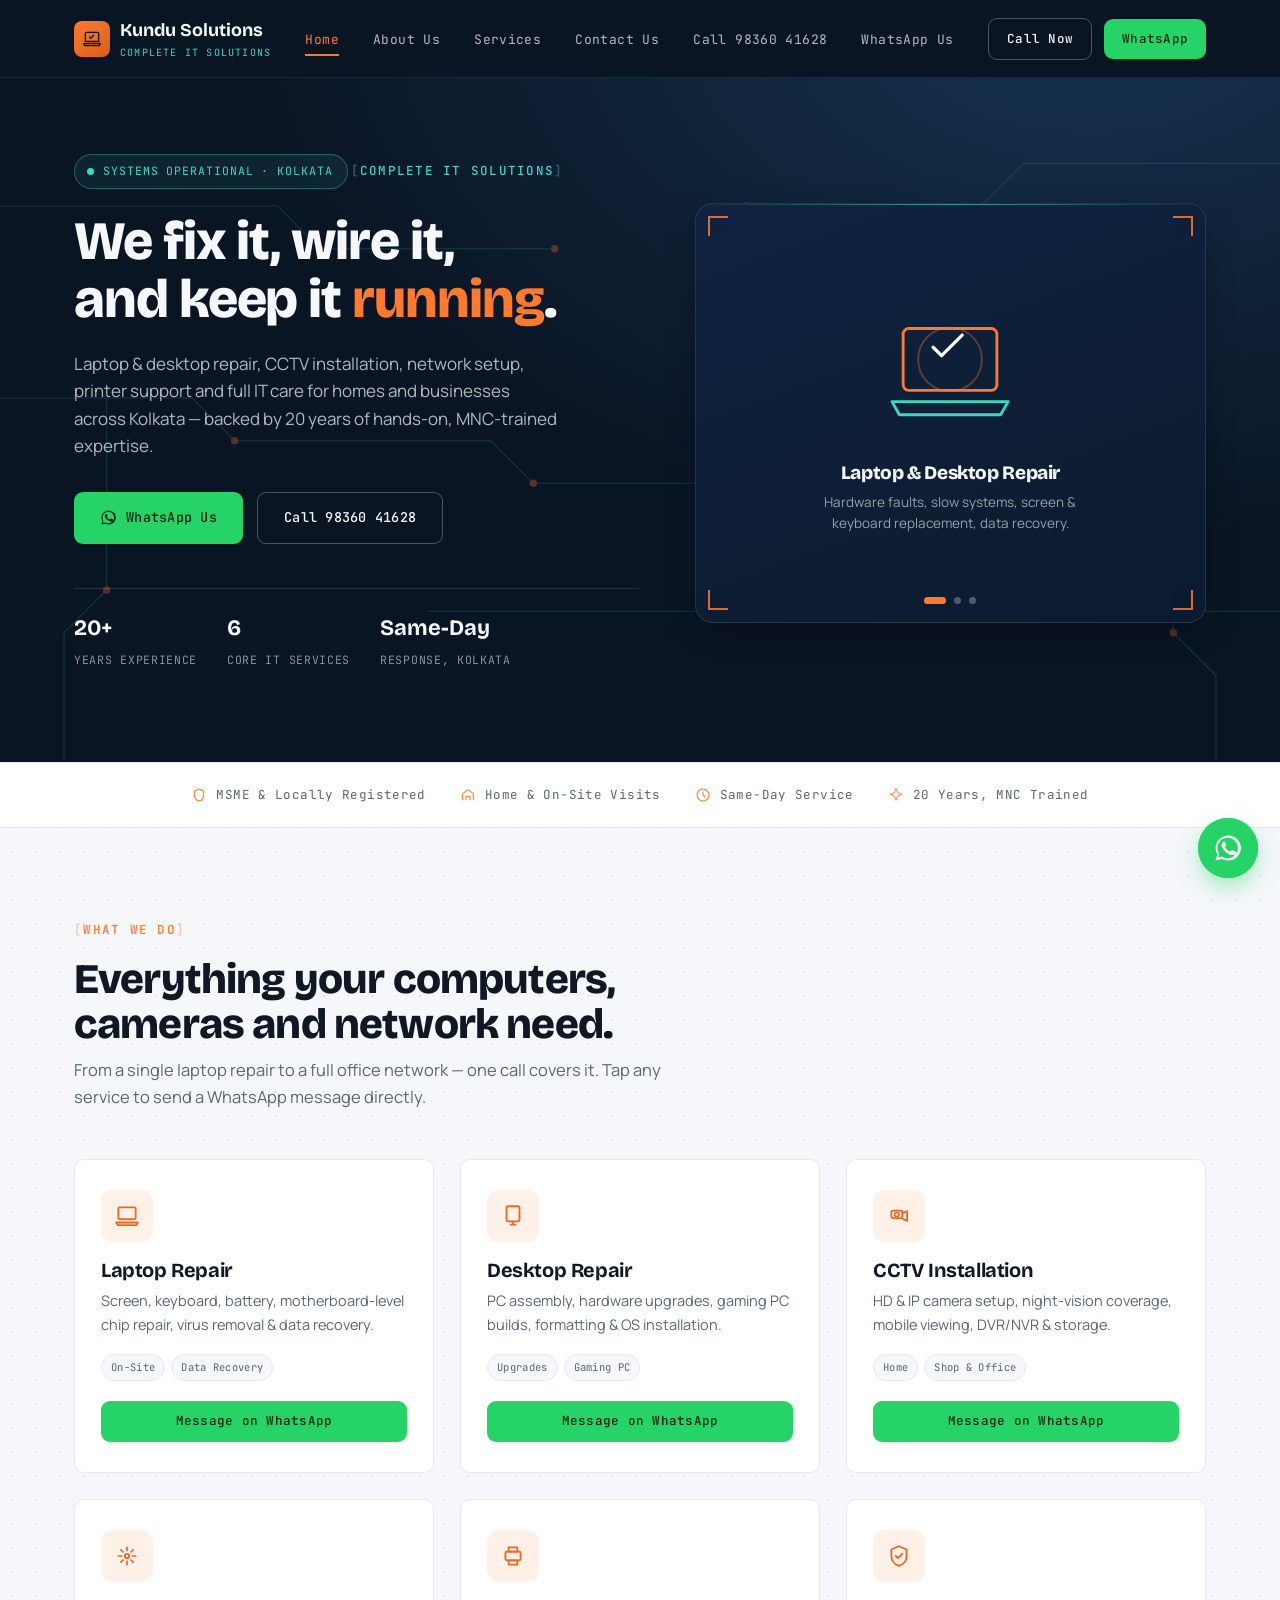
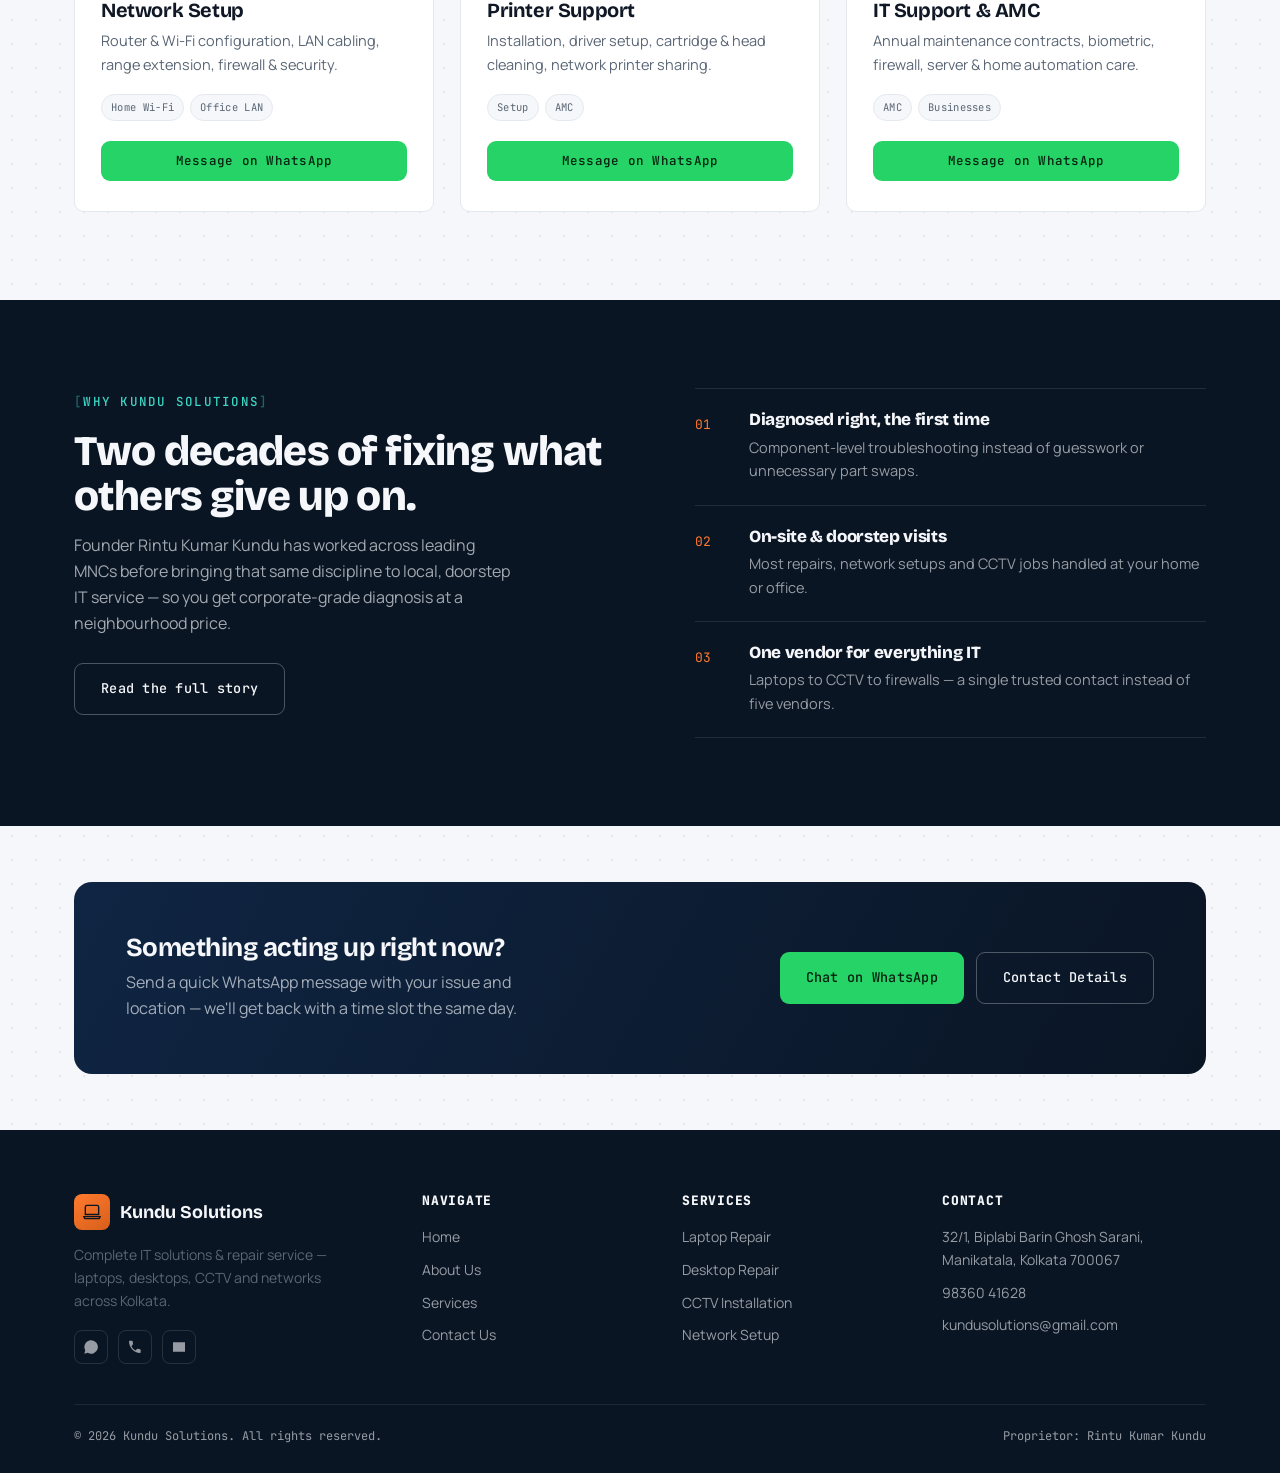
==== commit 51f38bc7: "2nd upload" ====
--- a/index.html
+++ b/index.html
@@ -26,6 +26,8 @@
       <li><a href="about.html">About Us</a></li>
       <li><a href="services.html">Services</a></li>
       <li><a href="contact.html">Contact Us</a></li>
+      <li class="nav-btn-item"><a href="tel:+919836041628" class="nav-btn-item call-item">Call 98360 41628</a></li>
+      <li class="nav-btn-item"><a href="https://wa.me/919836041628?text=Hi%20Kundu%20Solutions%2C%20I%20found%20your%20website%20and%20need%20some%20help." class="nav-btn-item wa-item" target="_blank" rel="noopener">WhatsApp Us</a></li>
     </ul>
     <div class="nav-cta">
       <a href="tel:+919836041628" class="btn btn-ghost btn-sm">Call Now</a>
--- a/css/style.css
+++ b/css/style.css
@@ -179,9 +179,8 @@
 /* ---------- Nav ---------- */
 .site-header{
   position:sticky;top:0;z-index:60;
-  background:rgba(10,21,36,0.92);
-  backdrop-filter:blur(10px);
-  border-bottom:1px solid rgba(255,255,255,0.06);
+  background:#0A1524;
+  border-bottom:1px solid rgba(255,255,255,0.08);
 }
 .nav{
   display:flex;align-items:center;justify-content:space-between;
@@ -631,20 +630,66 @@
 }
 
 @media (max-width:760px){
+  .nav{padding:14px 20px;}
+  .brand{font-size:16px;gap:8px;}
+  .brand-mark{width:32px;height:32px;}
+  .brand-mark svg{width:17px;height:17px;}
+  .brand small{font-size:9px;letter-spacing:0.08em;}
+  .nav-cta{gap:10px;}
   .nav-links{
-    position:fixed;top:69px;left:0;right:0;
+    position:fixed;top:61px;left:0;right:0;bottom:0;
     background:var(--ink-navy);
+    background-image:
+      radial-gradient(circle at 20% 15%, rgba(62,214,197,0.14), transparent 45%),
+      radial-gradient(circle at 85% 78%, rgba(255,122,47,0.12), transparent 45%);
     flex-direction:column;
     align-items:flex-start;
+    justify-content:flex-start;
     gap:0;
-    padding:6px 24px 18px;
+    padding:8px 28px 32px;
+    overflow-y:auto;
+    border-bottom:none;
+    transform:translateX(100%);
+    transition:transform .35s ease;
+    counter-reset:navcount;
+  }
+  .nav-links.is-open{transform:translateX(0);}
+  .nav-links li{width:100%;counter-increment:navcount;}
+  .nav-links li.nav-btn-item{counter-increment:none;}
+  .nav-links a{
+    width:100%;
+    padding:18px 0;
     border-bottom:1px solid rgba(255,255,255,0.08);
-    transform:translateY(-130%);
-    transition:transform .25s ease;
+    font-family:var(--font-display);
+    font-size:25px;
+    font-weight:700;
+    letter-spacing:-0.01em;
+    color:rgba(245,247,250,0.9);
+    display:flex;align-items:center;gap:14px;
   }
-  .nav-links.is-open{transform:translateY(0);}
-  .nav-links a{width:100%;padding:13px 0;border-bottom:1px solid rgba(255,255,255,0.06);}
-  .nav-cta .btn-ghost{display:none;}
+  .nav-links a::before{
+    content:"0" counter(navcount);
+    font-family:var(--font-mono);
+    font-size:12px;
+    font-weight:500;
+    color:var(--signal-orange);
+    opacity:0.7;
+  }
+  .nav-links a.active{color:var(--signal-orange);}
+  .nav-links a.active::after{display:none;}
+  .nav-links li.nav-btn-item{margin-top:14px;}
+  .nav-links li.nav-btn-item:first-of-type{padding-top:22px;border-top:1px solid rgba(255,255,255,0.12);}
+  .nav-links a.nav-btn-item{
+    padding:15px 18px;border-bottom:none;margin-bottom:12px;
+    font-family:var(--font-mono);font-size:14px;font-weight:600;
+    border-radius:10px;justify-content:center;
+    text-transform:uppercase;letter-spacing:0.04em;
+  }
+  .nav-links a.nav-btn-item::before{content:none;}
+  .nav-links a.call-item{border:1px solid rgba(245,247,250,0.28);color:var(--paper);}
+  .nav-links a.wa-item{background:#25D366;color:#06210F;margin-bottom:0;}
+
+  .nav-cta .btn-ghost,.nav-cta .btn-whatsapp{display:none;}
   .nav-toggle{display:flex;}
   .grid-3{grid-template-columns:1fr;}
   .grid-2{grid-template-columns:1fr;}
